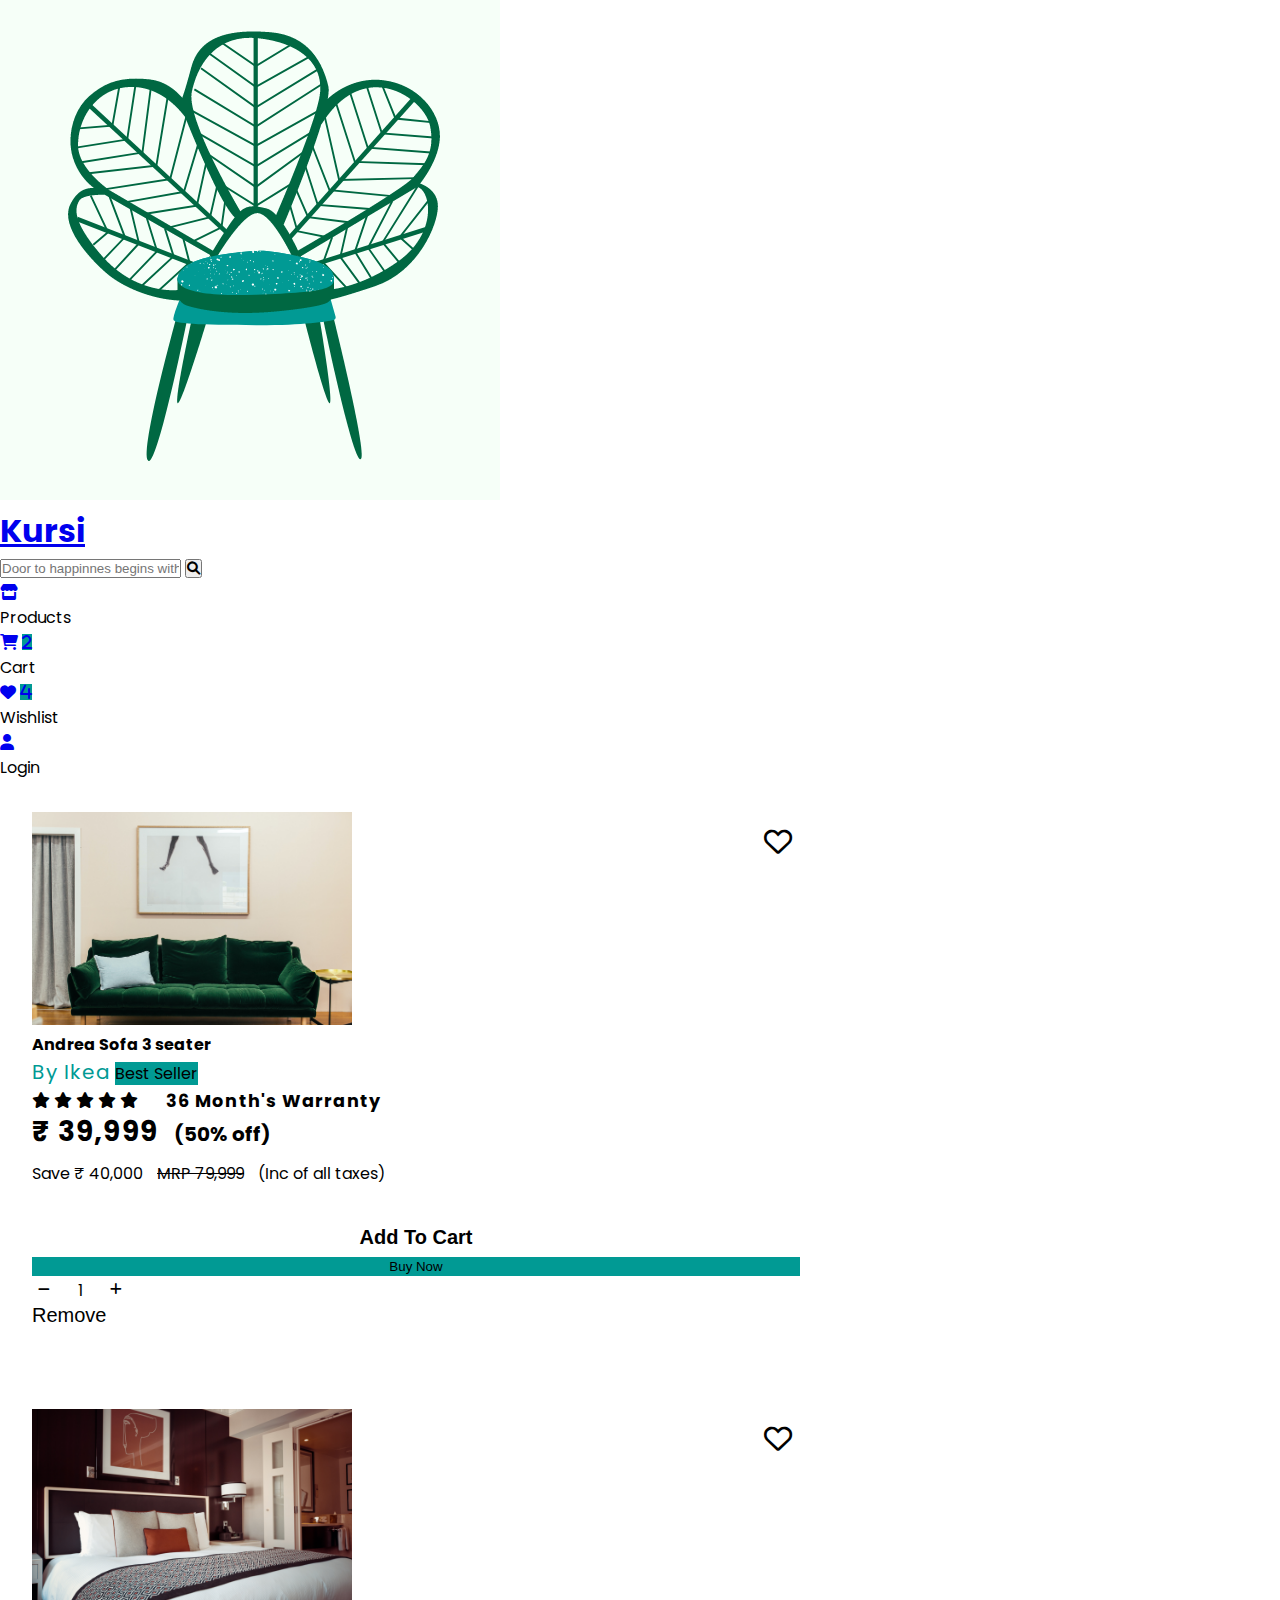
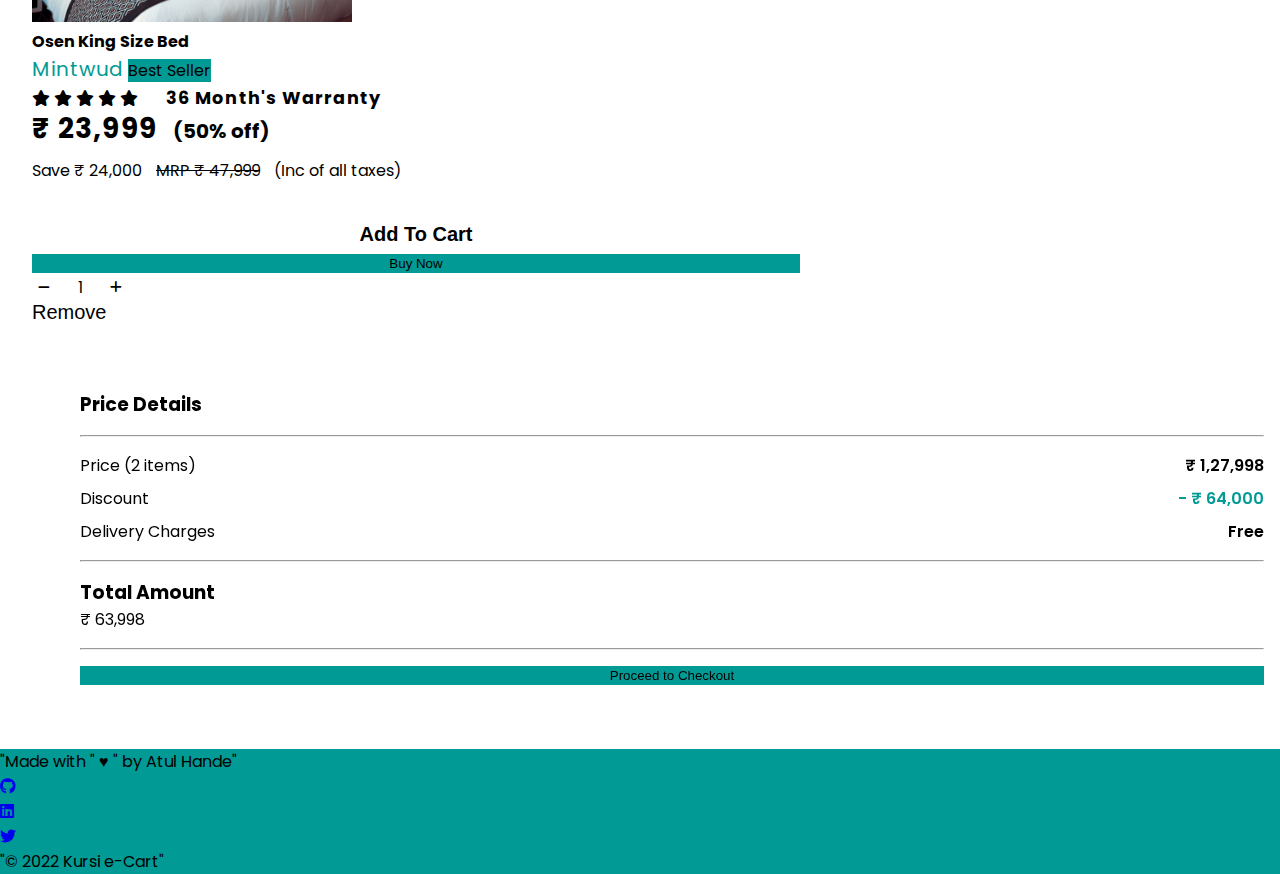
==== pages/cart.html @ 45ddf0f0 "fix: added link to all pages for routing" ====
<!DOCTYPE html>
<html lang="en">
  <head>
    <meta charset="UTF-8" />
    <meta http-equiv="X-UA-Compatible" content="IE=edge" />
    <meta name="description" content="Cart | Kursi" />
    <meta name="author" content="Atul Hande" />
    <meta name="viewport" content="width=device-width, initial-scale=1.0" />

    <link rel="stylesheet" href="../kursi.css" />
    <link rel="stylesheet" href="../css/cart.css" />
    <title>Cart | Kursi</title>
  </head>
  <body>
    <header class="header py-0-5 z-1">
      <nav class="flex align-center space-between wrap navbar-container">
        <section class="brandlogo-wrapper pl-1 flex flex-center">
          <a href="../index.html">
            <img
              class="brandlogo-img py-0-5"
              src="../assets/images/kursi-logo.png"
              alt="Kursi"
            />
          </a>
          <a href="../index.html">
            <h1 class="font-bold brandname-text">Kursi</h1>
          </a>
        </section>

        <section class="navbar-search flex space-between">
          <input
            class="w-30 border-none py-0-5 px-1"
            required
            placeholder="Door to happinnes begins with a Search.."
            type="text"
          />
          <button class="search-btn">
            <i class="fa-solid fa-magnifying-glass text-l"></i>
          </button>
        </section>
        <section class="navbar-icons flex space-between px-1">
          <div
            class="navbar-icon text-l flex-column align-center text-center p-0-5"
          >
            <a href="../pages/product-list.html"
              ><i class="fa-solid fa-store badge-icon"></i
            ></a>
            <p class="text-sm">Products</p>
          </div>
          <div class="navbar-icon text-l flex-column align-center p-0-5">
            <a href="../pages/cart.html">
              <i class="fa-solid fa-cart-shopping badge-icon">
                <span
                  class="number-badge icon-badge-position font-size-icon primary-badge-clr border-white"
                  >2</span
                >
              </i>
            </a>
            <p class="text-sm">Cart</p>
          </div>
          <div class="navbar-icon text-l flex-column align-center p-0-5">
            <a href="#">
              <i class="fa-solid fa-heart badge-icon">
                <span
                  class="number-badge icon-badge-position font-size-icon primary-badge-clr border-white"
                  >4</span
                >
              </i>
            </a>

            <p class="text-sm">Wishlist</p>
          </div>
          <div
            class="navbar-icon text-l flex-column align-center text-center p-0-5"
          >
            <a href="#"><i class="fa-solid fa-user badge-icon"></i></a>
            <p class="text-sm">Login</p>
          </div>
        </section>
        <section class="responsive-detail"></section>
      </nav>
    </header>
    <!--- main -->
    <div class="flex mb-1 gap-2">
      <main class="main-wrapper p-0-5 ml-1">
        <!-- horizontal card one -->
        <article class="card-horizontal flex wrap">
          <section class="horizontal-image-container mr-2">
            <img
              loading="lazy"
              class="horizontal-card-image responsive-img"
              src="../assets/images/sofa.jpg"
              alt="chair-ikea"
            />
          </section>
          <section class="card-description p-1">
            <h4 class="horizontal-card-title font-regular mb-0-5">
              Andrea Sofa 3 seater
            </h4>
            <div class="hr-icon-container hide">
              <i class="fa-regular fa-heart horizontal-icon-badge"></i>
            </div>

            <span class="horizontal-card-brand font-bold">By Ikea</span>
            <span class="text-badge">Best Seller</span>
            <div class="rating-warranty-wrap mt-1 mb-1-5">
              <div class="rating-wrapper">
                <i class="fa-solid fa-star rating-star-icon icon-size"></i>
                <i class="fa-solid fa-star rating-star-icon icon-size"></i>
                <i class="fa-solid fa-star rating-star-icon icon-size"></i>
                <i class="fa-solid fa-star rating-star-icon icon-size"></i>
                <i class="fa-solid fa-star rating-star-icon icon-size"></i>
              </div>
              <div class="warranty-text">36 Month's Warranty</div>
            </div>
            <div class="hr-card-price mb-1">
              <div class="offer-price">
                <span class="offer-price-amount">₹ 39,999</span>
                <span class="offer-price-discount">(50% off)</span>
              </div>
            </div>
            <div class="save-price mb-1">
              <span class="save-price-amount">Save ₹ 40,000</span>
              <span class="save-price-discount">MRP 79,999</span>
              <span class="price-incl-text"> (Inc of all taxes) </span>
            </div>
            <div class="button-buy-addtocart">
              <button class="card-add-btn mb-1 hide">Add To Cart</button>
              <button class="card-buy-btn hide">Buy Now</button>
            </div>
            <div class="card-action-buttons flex justify-center">
              <div class="quantity-action gap-1">
                <button class="btn-float btn-action">
                  <i class="fa-solid fa-minus text-m"></i>
                </button>
                <span class="quantity mr-0-5 ml-0-5 text-l pointer">1</span>
                <button class="btn-float btn-action">
                  <i class="fa-solid fa-plus text-m"></i>
                </button>
              </div>
              <button class="remove-action">Remove</button>
            </div>
          </section>
        </article>

        <!-- horizontal card two -->
        <article class="card-horizontal flex">
          <section class="horizontal-image-container mr-2">
            <img
              loading="lazy"
              class="horizontal-card-image responsive-img"
              src="../assets/images/bed.jpg"
              alt="chair-ikea"
            />
          </section>
          <section class="card-description p-1">
            <h4 class="horizontal-card-title font-regular mb-0-5">
              Osen King Size Bed
            </h4>
            <div class="hr-icon-container hide">
              <i class="fa-regular fa-heart horizontal-icon-badge"></i>
            </div>

            <span class="horizontal-card-brand font-bold">Mintwud</span>
            <span class="text-badge">Best Seller</span>
            <div class="rating-warranty-wrap mt-1 mb-1-5">
              <div class="rating-wrapper">
                <i class="fa-solid fa-star rating-star-icon icon-size"></i>
                <i class="fa-solid fa-star rating-star-icon icon-size"></i>
                <i class="fa-solid fa-star rating-star-icon icon-size"></i>
                <i class="fa-solid fa-star rating-star-icon icon-size"></i>
                <i class="fa-solid fa-star rating-star-icon icon-size"></i>
              </div>
              <div class="warranty-text">36 Month's Warranty</div>
            </div>
            <div class="hr-card-price mb-1">
              <div class="offer-price">
                <span class="offer-price-amount">₹ 23,999</span>
                <span class="offer-price-discount">(50% off)</span>
              </div>
            </div>
            <div class="save-price mb-1">
              <span class="save-price-amount">Save ₹ 24,000</span>
              <span class="save-price-discount">MRP ₹ 47,999</span>
              <span class="price-incl-text"> (Inc of all taxes) </span>
            </div>
            <div class="button-buy-addtocart">
              <button class="card-add-btn mb-1 hide">Add To Cart</button>
              <button class="card-buy-btn hide">Buy Now</button>
            </div>
            <div class="card-action-buttons flex justify-center">
              <div class="quantity-action gap-1">
                <button class="btn-float btn-action">
                  <i class="fa-solid fa-minus text-m"></i>
                </button>
                <span class="quantity mr-0-5 ml-0-5 text-l pointer">1</span>
                <button class="btn-float btn-action">
                  <i class="fa-solid fa-plus text-m"></i>
                </button>
              </div>
              <button class="remove-action">Remove</button>
            </div>
          </section>
        </article>
      </main>
      <div class="cart-checkout flex-column">
        <h3>Price Details</h3>
        <hr />
        <ul class="checkout-list text-m">
          <li class="checkout-list-item">
            <span>Price (2 items)</span>
            <span class="checkout-price">₹ 1,27,998</span>
          </li>
          <li class="checkout-list-item">
            <span>Discount</span>
            <span class="checkout-price">- ₹ 64,000</span>
          </li>
          <li class="checkout-list-item">
            <span>Delivery Charges</span>
            <span class="checkout-price">Free</span>
          </li>
        </ul>
        <hr />
        <div class="flex space-between">
          <h3>Total Amount</h3>
          <p>₹ 63,998</p>
        </div>
        <hr />
        <button class="card-buy-btn">Proceed to Checkout</button>
      </div>
    </div>

    <footer class="footer text-center w-100 text-sm text-center min-ht-4 p-1">
      <div class="footer-header">
        "Made with "
        <span>♥</span>
        " by Atul Hande"
      </div>
      <ul class="footer-social-icons flex my-1 m-center">
        <li class="list-inline-item text-m mr-1-5">
          <a
            class="social-link-footer"
            href="https://github.com/AtulHande03a"
            target="_blank"
            ><i class="fab fa-github"></i
          ></a>
        </li>
        <li class="list-inline-item text-m mr-1-5">
          <a
            class="social-link-footer"
            href="https://www.linkedin.com/in/atul-hande/"
            target="_blank"
            ><i class="fab fa-linkedin"></i
          ></a>
        </li>
        <li class="list-inline-item text-m mr-1-5">
          <a
            class="social-link-footer"
            href="https://twitter.com/AtulHande9"
            target="_blank"
            ><i class="fab fa-twitter"></i
          ></a>
        </li>
      </ul>
      <div class="footer-copy">"© 2022 Kursi e-Cart"</div>
    </footer>
  </body>
</html>
---- kursi.css ----
/* component library */

@import url("https://gear-ui.netlify.app/gearUI.css");

/* utils */

@import url("./utils/reset.css");
@import url("./utils/utils.css");

/* screen css */

@import url("./css/home.css");
@import url("./css/products.css");
---- css/cart.css ----
/* horizontal card */

.card-horizontal {
  max-width: 60vw;
  max-height: fit-content;
  width: 100%;
  height: 100%;
  background-color: var(--card-bg);
  position: relative;
  box-shadow: var(--dark-shadow);
  margin: 2rem;
}

.horizontal-card-image {
  max-width: 25vw;
  max-height: fit-content;
}

.card-description {
  flex: 1;
}

.horizontal-card-title {
  width: 80%;
  overflow: hidden;
}

.horizontal-card-brand {
  font-size: 1.25rem;
  letter-spacing: 1px;
  color: var(--color-primary);
}

.hr-icon-container {
  position: absolute;
  top: 1rem;
  right: 0.5rem;
}

.horizontal-icon-badge {
  float: right;
  color: var(--black);
  font-size: 1.76rem;
  cursor: pointer;
}

.rating-warranty-wrap {
  display: block;
}

.rating-wrapper {
  display: inline-block;
  width: 114px;
  margin-right: 1rem;
  vertical-align: middle;
}

.icon-size {
  font-size: 1rem;
}

.warranty-text {
  display: inline-block;
  font-weight: 700;
  font-size: 1.1rem;
  vertical-align: middle;
  letter-spacing: 1.1px;
}

.offer-price {
  margin-bottom: 12px;
}

.offer-price-amount {
  font-size: 1.75rem;
  font-weight: 700;
  line-height: 1.25;
  margin-right: 0.75rem;
  letter-spacing: 1.3px;
}

.offer-price-discount {
  font-size: 1.25rem;
  font-weight: 700;
  color: var(--green);
}

.save-price {
  font-size: 1rem;
}

.save-price-amount {
  margin-right: 10px;
  display: inline-block;
}

.save-price-discount {
  display: inline-block;
  text-decoration: line-through;
  margin-right: 10px;
}

.button-buy-addtocart {
  margin-top: 2rem;
  display: flex;
  flex-direction: column;
}

.card-add-btn {
  padding: 0.5rem 0;
  width: 100%;
  text-align: center;
  border: 2px solid var(--primary-clr);
  border-radius: 0.5rem;
  color: var(--white);
  font-size: 1.25rem;
  font-weight: 700;
  background-color: var(--primary-clr);
}

.card-add-btn:hover {
  background-color: transparent;
  color: var(--primary-clr);
}

.main-wrapper {
  display: flex;
  flex-direction: column;
}

.card-action-buttons {
  margin-top: auto;
  margin-bottom: 1rem;
  gap: 3rem;
}

.quantity-action {
  display: flex;
  align-items: center;
  gap: 0.5rem;
}

.btn-float {
  padding: 0.4rem;
  background-color: var(--gray);
  border: none;
  cursor: pointer;
}

.btn-action {
  border-radius: 50%;
  display: flex;
  align-items: center;
  justify-content: center;
}

.quantity {
  padding: 0.1rem 0.8rem;
  background-color: var(--gray);
}

.remove-action {
  background-color: transparent;
  border: none;
  font-size: 1.25rem;
  cursor: pointer;
}

.cart-checkout {
  position: sticky;
  top: 10rem;
  min-width: 25rem;
  margin-left: 4rem;
  margin-bottom: 2rem;
  align-self: flex-start;
  background-color: var(--card-bg);
  border-radius: 5px;
  padding: 1rem;
  box-shadow: var(--light-shadow);
  display: flex;
  flex-direction: column;
  gap: 1rem;
}

.checkout-list {
  display: flex;
  flex-direction: column;
  gap: 0.5rem;
}

.checkout-list-item {
  display: flex;
  justify-content: space-between;
}

.checkout-price {
  font-weight: 600;
}

.checkout-list :nth-child(2) > .checkout-price {
  color: var(--color-primary);
}
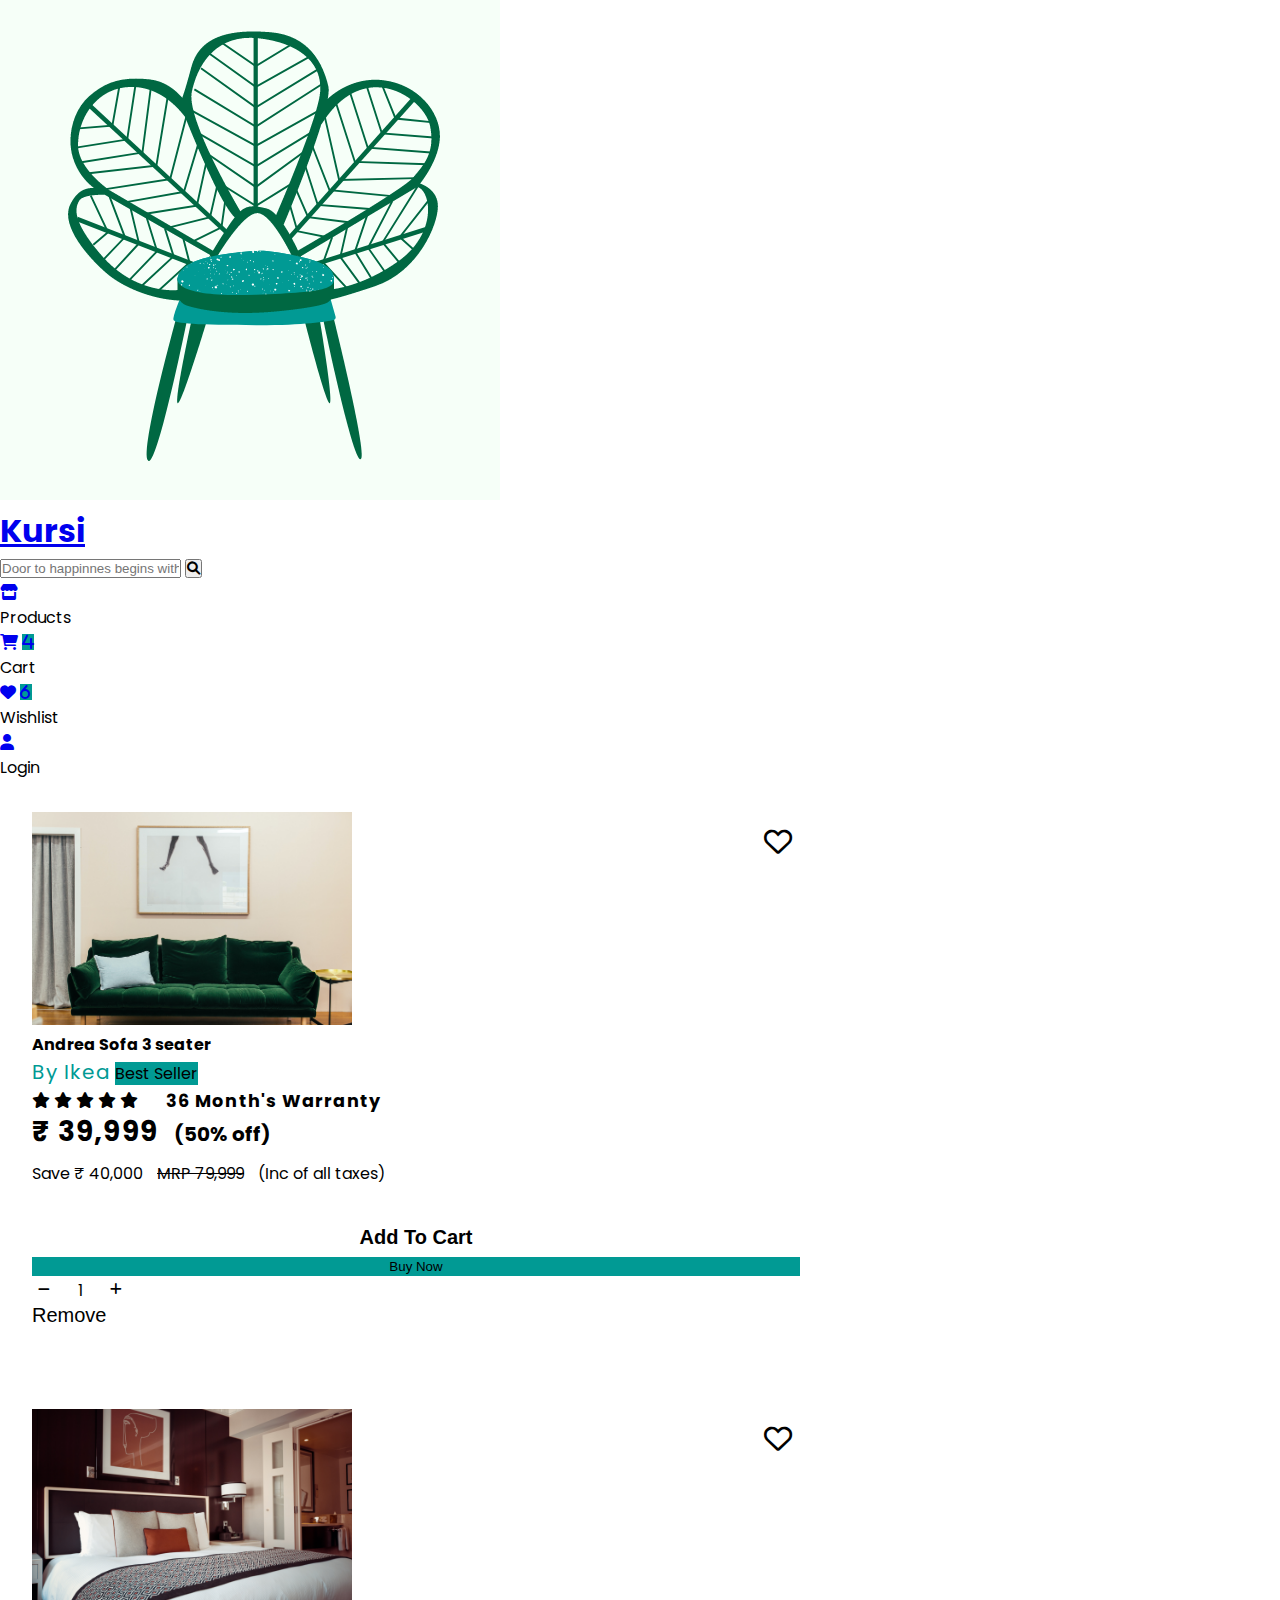
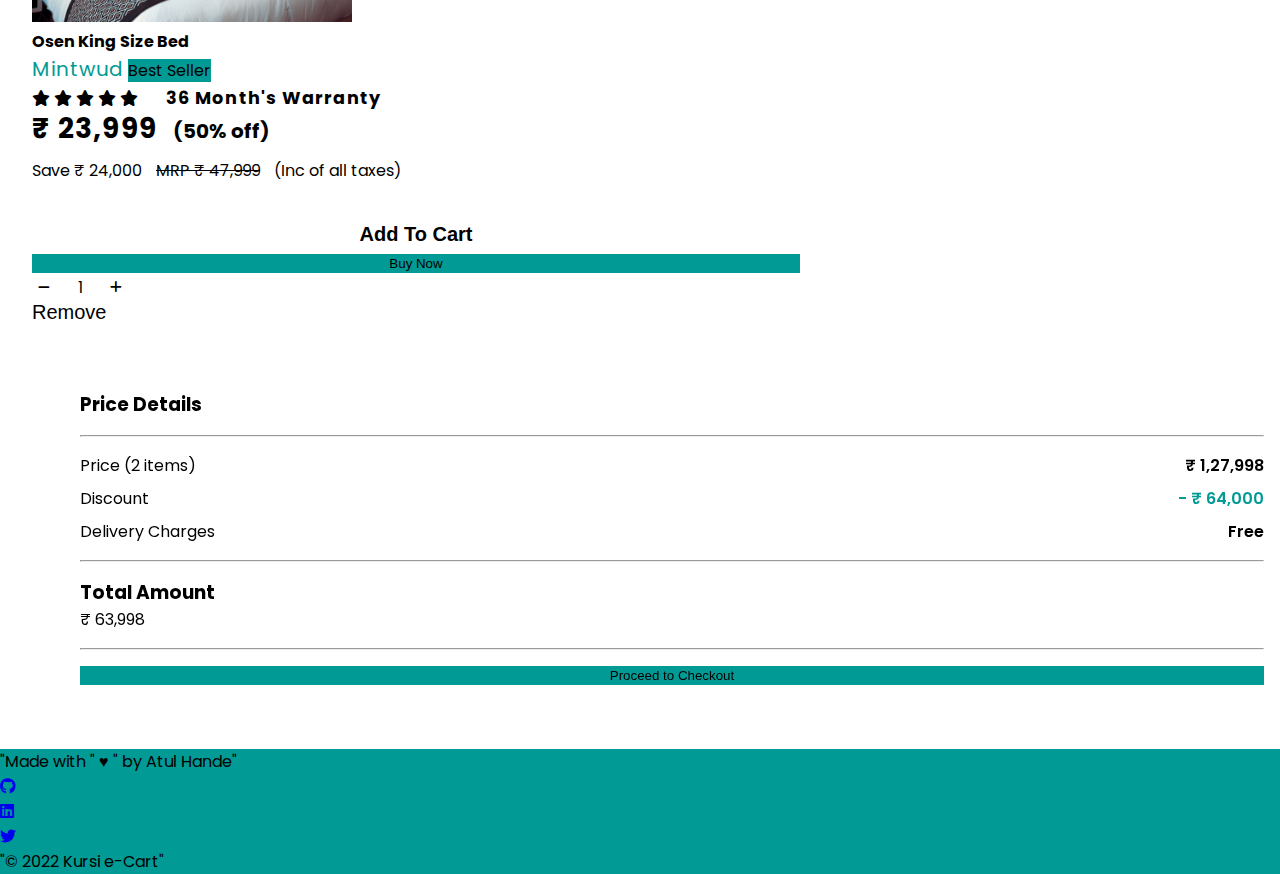
==== commit 6c4dbc20: "feat : wishlist screen added" ====
--- a/pages/cart.html
+++ b/pages/cart.html
@@ -52,18 +52,18 @@
               <i class="fa-solid fa-cart-shopping badge-icon">
                 <span
                   class="number-badge icon-badge-position font-size-icon primary-badge-clr border-white"
-                  >2</span
+                  >4</span
                 >
               </i>
             </a>
             <p class="text-sm">Cart</p>
           </div>
           <div class="navbar-icon text-l flex-column align-center p-0-5">
-            <a href="#">
+            <a href="../pages/wishlist.html">
               <i class="fa-solid fa-heart badge-icon">
                 <span
                   class="number-badge icon-badge-position font-size-icon primary-badge-clr border-white"
-                  >4</span
+                  >6</span
                 >
               </i>
             </a>
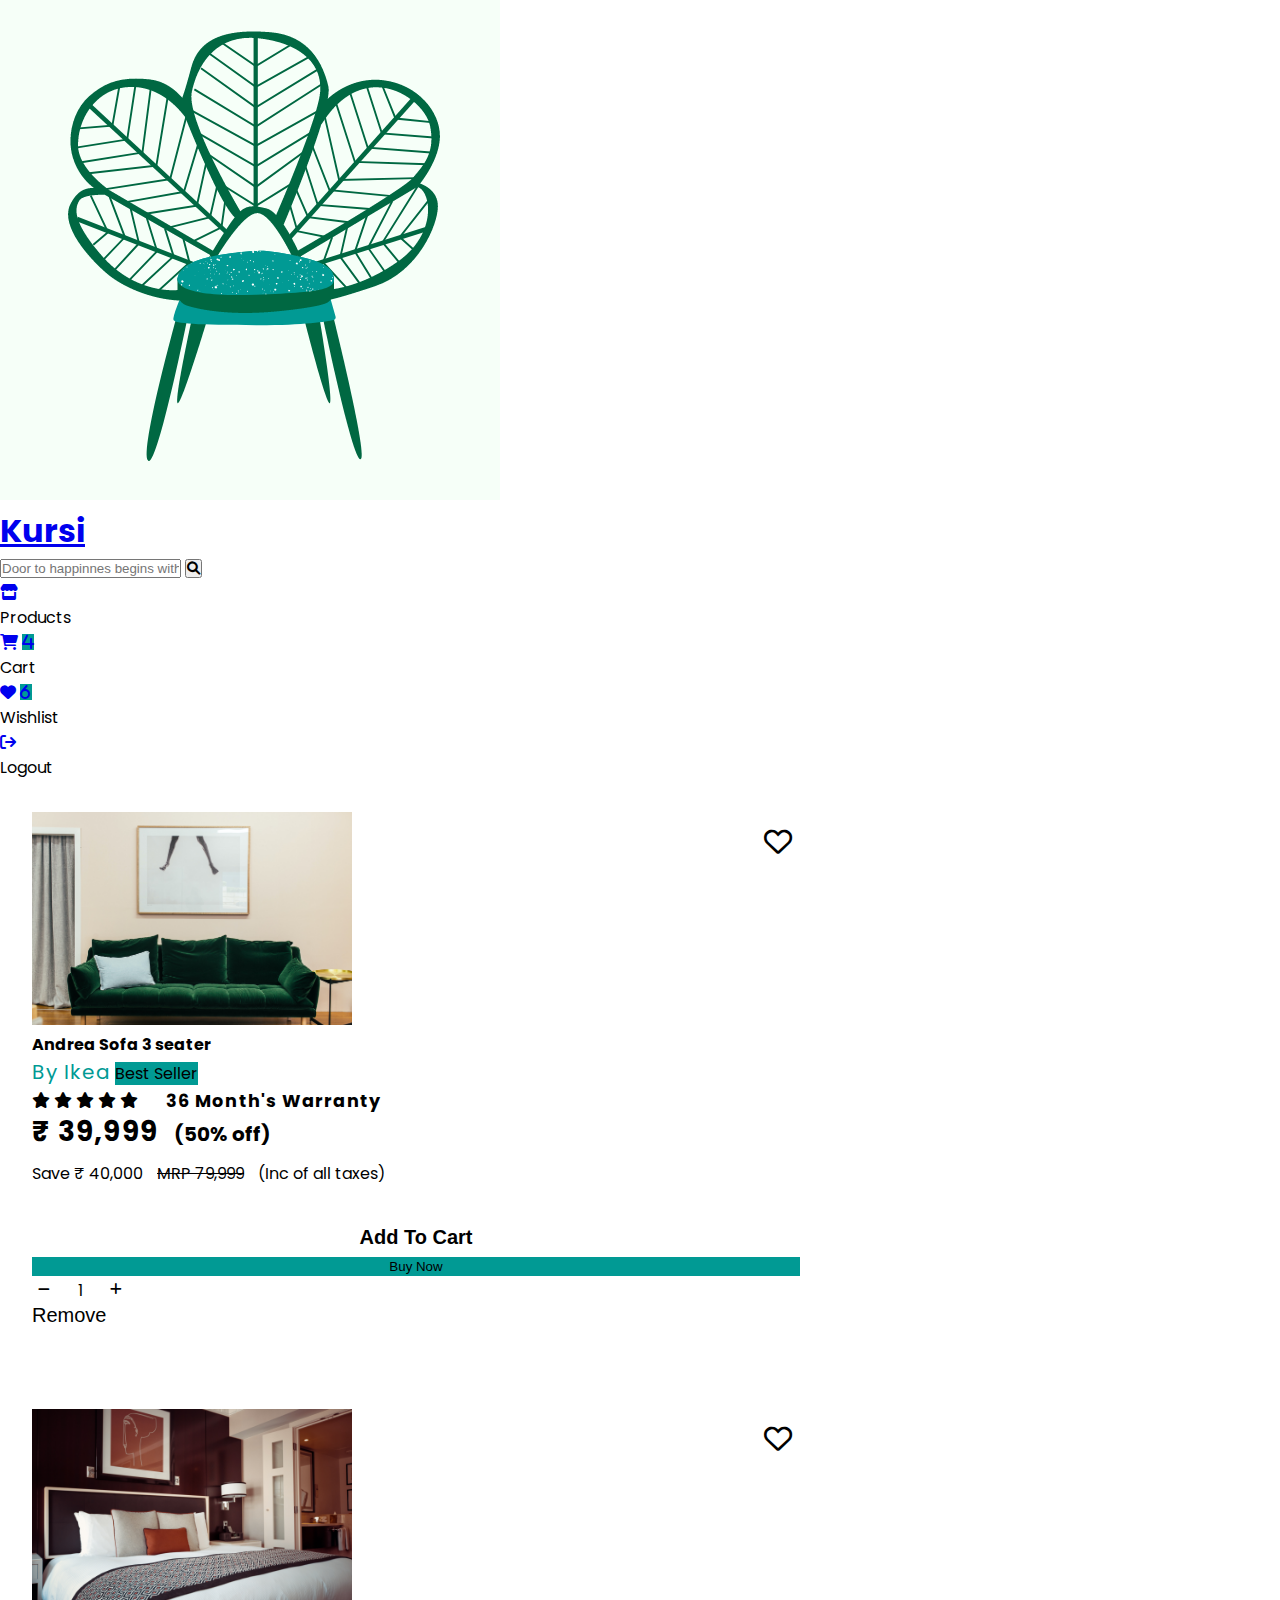
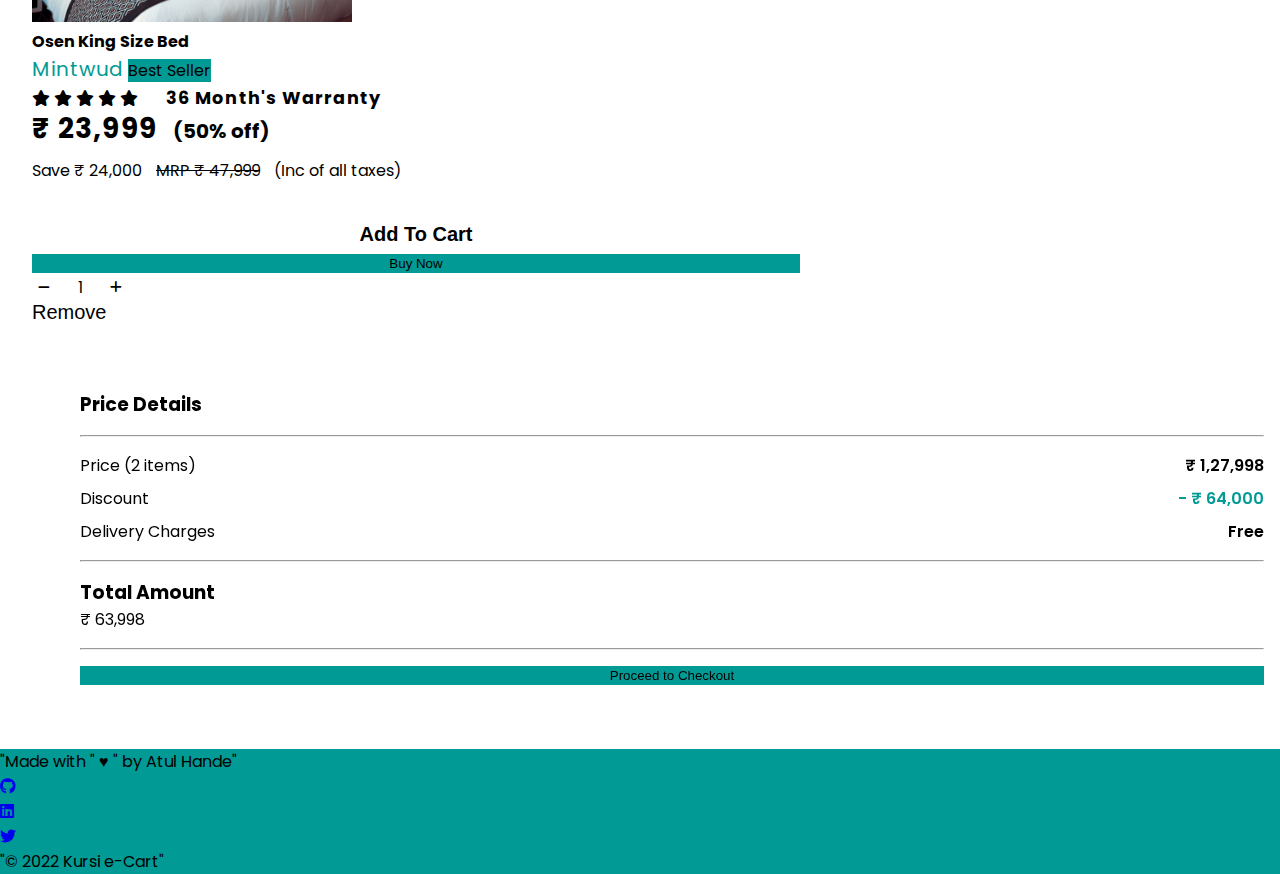
==== commit bc11bd6c: "refactor: added logout btn to cart" ====
--- a/pages/cart.html
+++ b/pages/cart.html
@@ -73,8 +73,10 @@
           <div
             class="navbar-icon text-l flex-column align-center text-center p-0-5"
           >
-            <a href="#"><i class="fa-solid fa-user badge-icon"></i></a>
-            <p class="text-sm">Login</p>
+            <a href="../pages/signin.html"
+              ><i class="fa-solid fa-arrow-right-from-bracket"></i
+            ></a>
+            <p class="text-sm">Logout</p>
           </div>
         </section>
         <section class="responsive-detail"></section>
@@ -124,7 +126,7 @@
               <span class="save-price-discount">MRP 79,999</span>
               <span class="price-incl-text"> (Inc of all taxes) </span>
             </div>
-            <div class="button-buy-addtocart">
+            <div class="horizontal-btn-action">
               <button class="card-add-btn mb-1 hide">Add To Cart</button>
               <button class="card-buy-btn hide">Buy Now</button>
             </div>
@@ -184,7 +186,7 @@
               <span class="save-price-discount">MRP ₹ 47,999</span>
               <span class="price-incl-text"> (Inc of all taxes) </span>
             </div>
-            <div class="button-buy-addtocart">
+            <div class="horizontal-btn-action">
               <button class="card-add-btn mb-1 hide">Add To Cart</button>
               <button class="card-buy-btn hide">Buy Now</button>
             </div>
--- a/kursi.css
+++ b/kursi.css
@@ -10,4 +10,4 @@
 /* screen css */
 
 @import url("./css/home.css");
-@import url("./css/products.css");
+@import url("./css/signin.css");
--- a/css/cart.css
+++ b/css/cart.css
@@ -100,7 +100,7 @@
   margin-right: 10px;
 }
 
-.button-buy-addtocart {
+.horizontal-btn-action {
   margin-top: 2rem;
   display: flex;
   flex-direction: column;
@@ -116,6 +116,7 @@
   font-size: 1.25rem;
   font-weight: 700;
   background-color: var(--primary-clr);
+  cursor: pointer;
 }
 
 .card-add-btn:hover {
